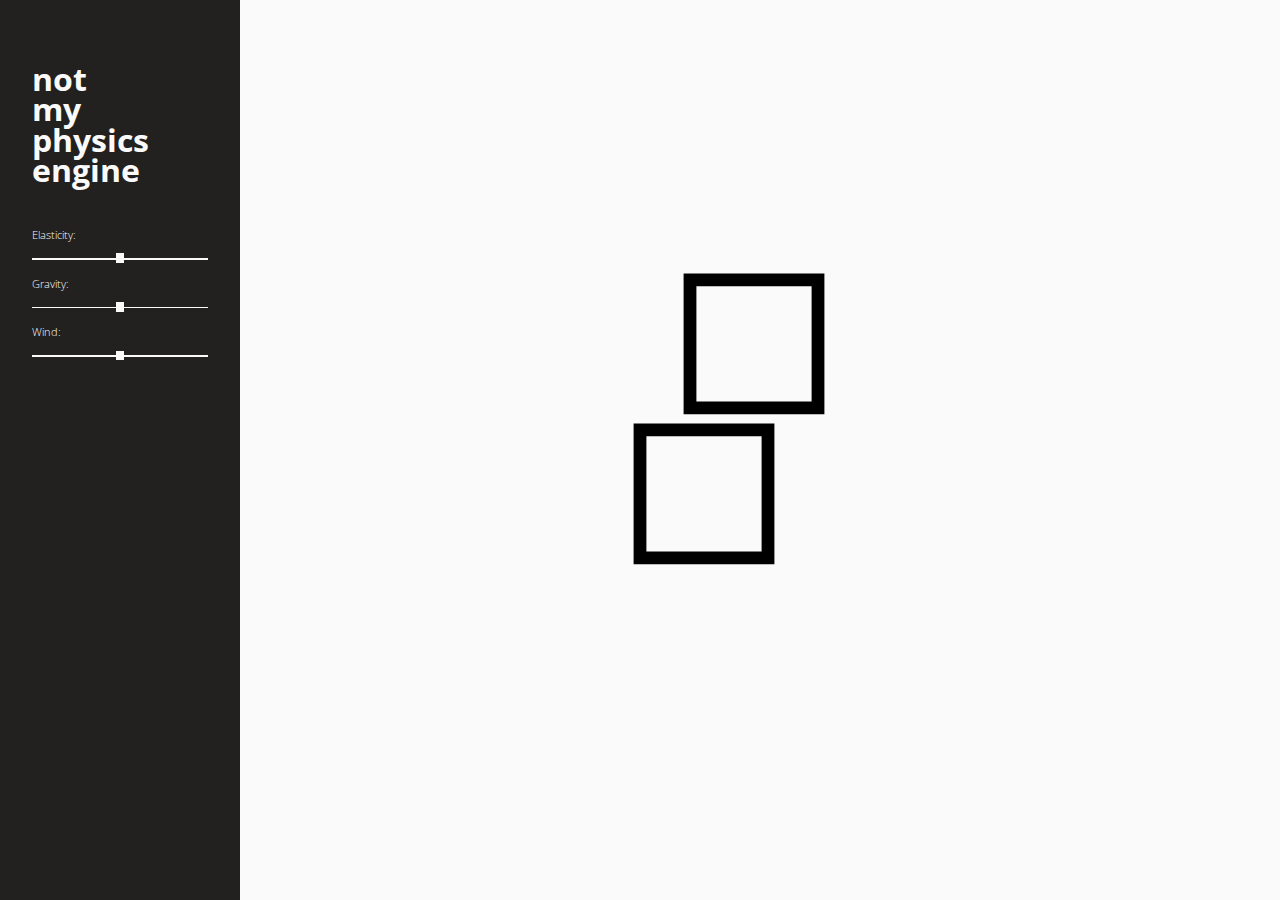
==== matter.html @ ac7d9df5 "first commit" ====
<!doctype html>
<html>

<head>

    <title>My Physics Engine</title>
    <link rel="shortcut icon" href="#">
    <link rel="stylesheet" href="style.css">

    <meta charset="utf-8">
    <meta name="viewport" content="initial-scale=1, minimum-scale=1, user-scalable=no, viewport-fit=cover">


</head>

<body>
    <div id="sidebar">
        <h2>not<br>my<br>physics<br>engine</h2><br>
        Elasticity: <span id="elasticity_value_text"></span><input id="elasticity_value" type="range" min="0" max="1" step="0.01" class="slider">
        Gravity: <span id="gravity_value_text"></span><input id="gravity_value" type="range" min="-5" max="5" step="0.1" class="slider">    
        Wind: <span id="wind_value_text"></span><input id="wind_value" type="range" min="-1" max="1" step="0.02" class="slider">

        
    </div>
    <div id="content"></div>
</body>
<script language="javascript" type="text/javascript" src="MJS/matter.min.js"></script>
<script language="javascript" type="text/javascript" src="MJS/svg-engine.js"></script>
<script language="javascript" type="text/javascript" src="MJS/script.js"></script>


</html>
---- style.css ----
@import url('https://fonts.googleapis.com/css2?family=Open+Sans:wght@300;700&display=swap');

:root {
    --sidebarWidth: 15rem;
    --darkGrey: #23211F;
    --lightGrey: #fafafa;

}

body {
    margin: 0;
    padding: 0;
    border: 0;
    width: 100%;
    height: 100%;
    font-size: 0.7rem;
    font-family: 'Open Sans', sans-serif;
    font-weight: 300;
    color: var(--lightGrey);
    background-color: var(--lightGrey);
    user-select: none;
}

stage,
svg,
path {
    position: fixed;
    overflow: visible;
}

h1 {
    font-family: 'Open Sans', sans-serif;
    font-size: 4rem;
    margin-top: 0rem;
}
h2 {
    font-family: 'Open Sans', sans-serif;
    font-size: 2rem;
    margin-top: 0;
    font-weight: 700;
    line-height: 1.9rem;
    }


#sidebar{
    position:fixed;
    width: var(--sidebarWidth);
    background-color:var(--darkGrey);
    padding: 4rem 2rem;
    bottom: 0px;
    top: 0px;
    box-sizing: border-box;
    overflow: scroll;
}

#content{
    position:fixed;
    width: calc(100vw - var(--sidebarWidth));
    bottom: 0px;
    top: 0px;
    box-sizing: border-box;
    overflow: scroll;
    margin-left: var(--sidebarWidth);
    color: var(--darkGrey);
}

input[type=range] {
    width: 100%;
    margin: 1rem 0;
    background-color: transparent;
    -webkit-appearance: none;
  }
  input[type=range]:focus {
    outline: none;
  }
  input[type=range]::-webkit-slider-runnable-track {
    background: var(--lightGrey);
    border: 0;
    width: 100%;
    height: 0.1rem;
    cursor: pointer;
  }
  input[type=range]::-webkit-slider-thumb {
    margin-top: -0.3rem;
    width: 0.5rem;
    height: 0.6rem;
    background: var(--lightGrey);
    border: 1px solid var(--lightGrey);
    border-radius: 0px;
    cursor: pointer;
    -webkit-appearance: none;
  }
  input[type=range]:focus::-webkit-slider-runnable-track {
    background: var(--lightGrey);
  }
  input[type=range]::-moz-range-track {
    background: var(--lightGrey);
    border: 0px;
    width: 100%;
    height: 0.1rem;
    cursor: pointer;
  }
  input[type=range]::-moz-range-thumb {
    left:100px;
    width: 0.5rem;
    height: 0.6rem;
    background: var(--lightGrey);
    border: 1px solid var(--lightGrey);
    border-radius: 0px;
    cursor: pointer;
  }
  input[type=range]::-ms-track {
    background: transparent;
    border-color: transparent;
    border-width:1rem 0;
    color: transparent;
    width: 100%;
    height: 0.1rem;
    cursor: pointer;
  }
  input[type=range]::-ms-fill-lower {
    background: var(--lightGrey);
    border: 0;
  }
  input[type=range]::-ms-fill-upper {
    background: var(--lightGrey);
    border: 0;
  }
  input[type=range]::-ms-thumb {
    width: 0.5rem;
    height: 0.6rem;
    background: var(--lightGrey);
    border: 1px solid var(--lightGrey);
    border-radius: 0px;
    cursor: pointer;
    margin-top: 0px;
    /*Needed to keep the Edge thumb centred*/
  }
  input[type=range]:focus::-ms-fill-lower {
    background: var(--lightGrey);
  }
  input[type=range]:focus::-ms-fill-upper {
    background: var(--lightGrey);
  }
  /*TODO: Use one of the selectors from https://stackoverflow.com/a/20541859/7077589 and figure out
  how to remove the virtical space around the range input in IE*/
  @supports (-ms-ime-align:auto) {
    /* Pre-Chromium Edge only styles, selector taken from hhttps://stackoverflow.com/a/32202953/7077589 */
    input[type=range] {
      margin: 0;
      /*Edge starts the margin from the thumb, not the track as other browsers do*/
    }
  }
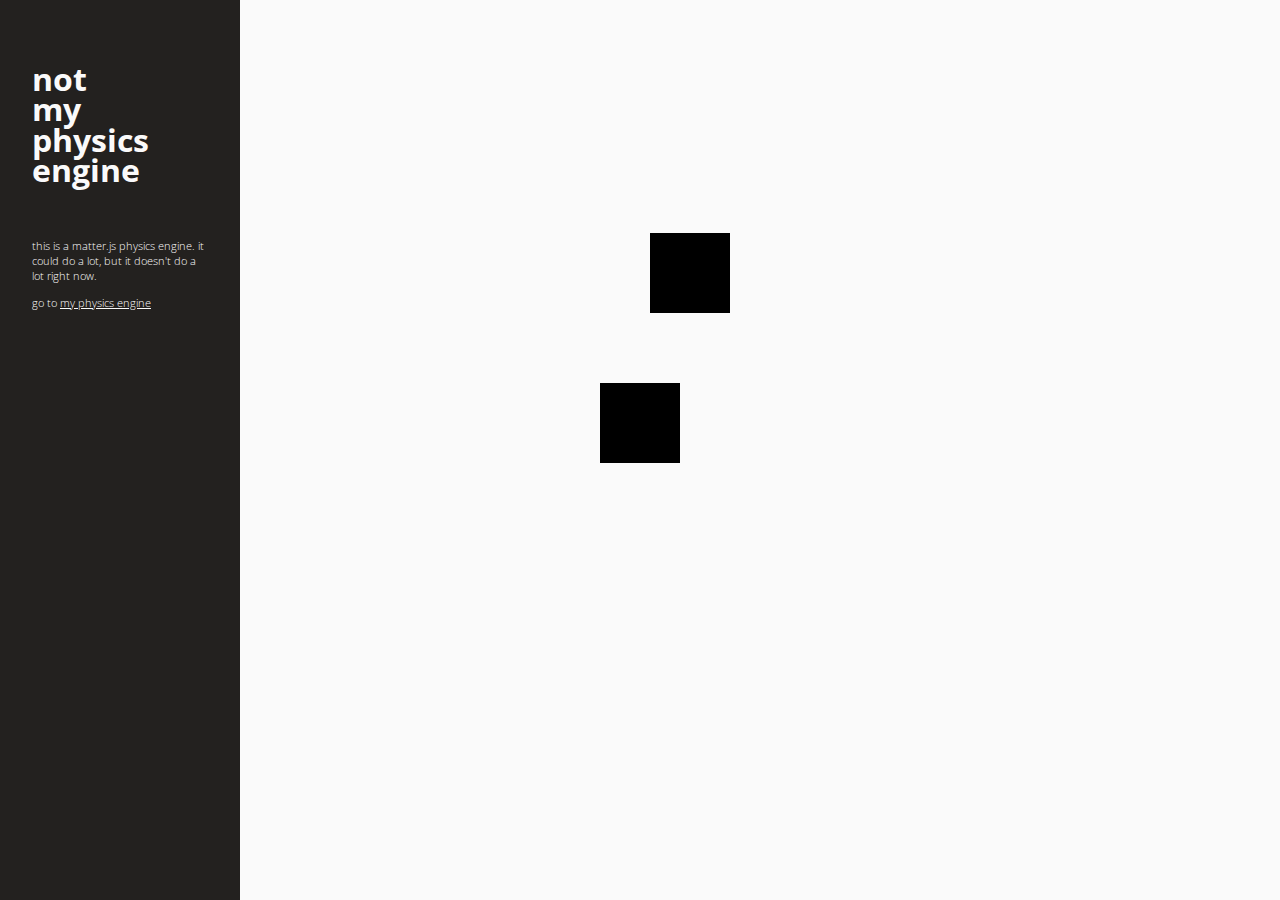
==== commit 006b912e: "Ultra Basic Matter.js engine added" ====
--- a/matter.html
+++ b/matter.html
@@ -16,10 +16,8 @@
 <body>
     <div id="sidebar">
         <h2>not<br>my<br>physics<br>engine</h2><br>
-        Elasticity: <span id="elasticity_value_text"></span><input id="elasticity_value" type="range" min="0" max="1" step="0.01" class="slider">
-        Gravity: <span id="gravity_value_text"></span><input id="gravity_value" type="range" min="-5" max="5" step="0.1" class="slider">    
-        Wind: <span id="wind_value_text"></span><input id="wind_value" type="range" min="-1" max="1" step="0.02" class="slider">
-
+        <p>this is a matter.js physics engine. it could do a lot, but it doesn't do a lot right now.</p>
+        <p>go to <a href="index.html">my physics engine</a></p>
         
     </div>
     <div id="content"></div>
--- a/style.css
+++ b/style.css
@@ -40,6 +40,10 @@
     font-weight: 700;
     line-height: 1.9rem;
     }
+
+a {
+  color: var(--lightGrey);
+}
 
 
 #sidebar{
